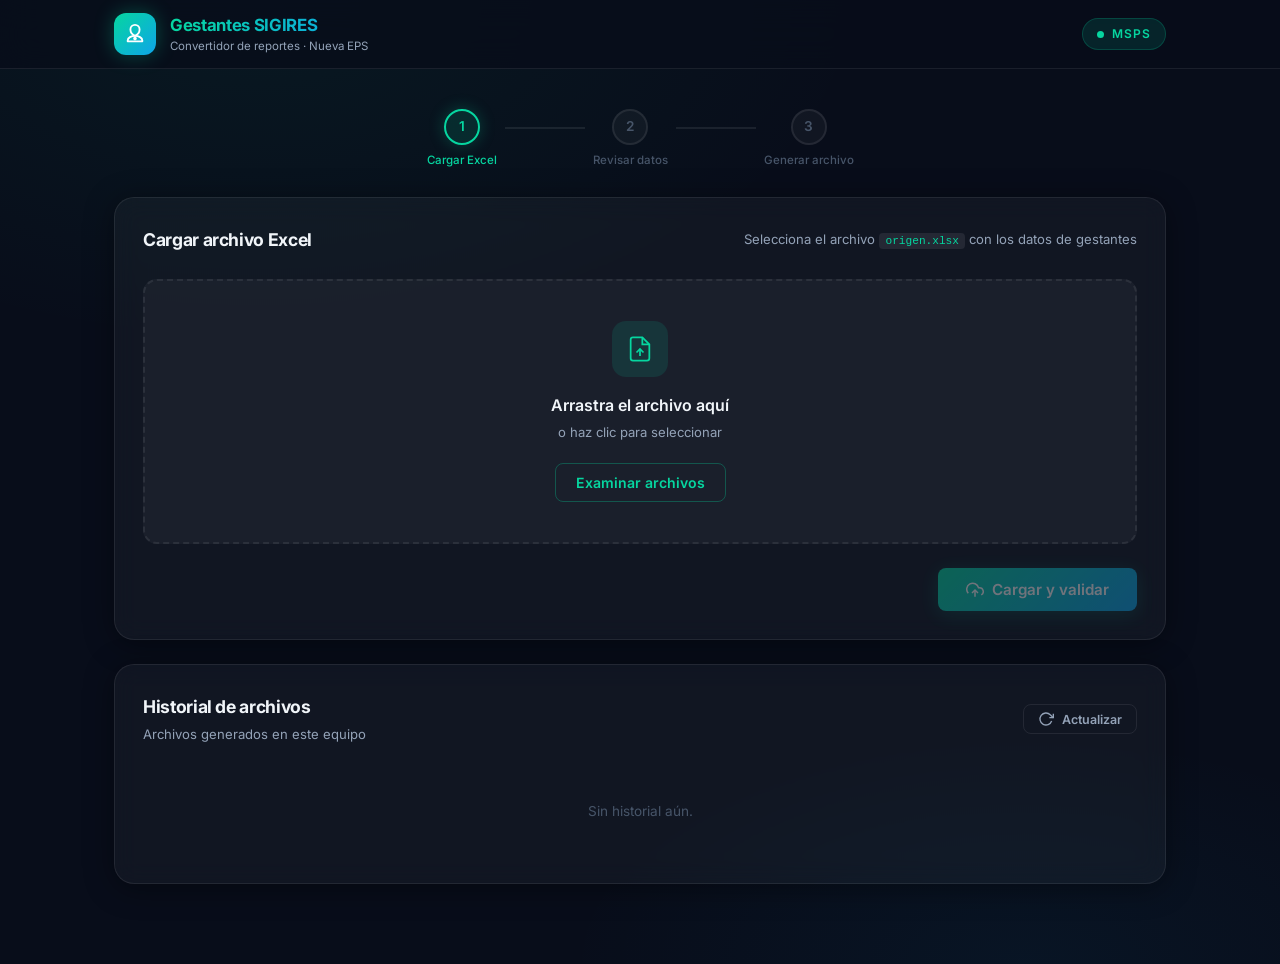
==== templates/index.html @ 6d040a8f "feat: initial commit for gestantes-web application" ====
<!DOCTYPE html>
<html lang="es">
<head>
  <meta charset="UTF-8" />
  <meta name="viewport" content="width=device-width, initial-scale=1.0" />
  <meta name="description" content="Convertidor de reportes de gestantes para el sistema SIGIRES del Ministerio de Salud - Nueva EPS" />
  <title>Gestantes SIGIRES | Nueva EPS</title>
  <link rel="preconnect" href="https://fonts.googleapis.com" />
  <link rel="preconnect" href="https://fonts.gstatic.com" crossorigin />
  <link href="https://fonts.googleapis.com/css2?family=Inter:wght@300;400;500;600;700;800&display=swap" rel="stylesheet" />
  <link rel="stylesheet" href="/static/css/style.css" />
</head>
<body>

  <!-- ═══════════════════════════ HEADER ═══════════════════════════ -->
  <header class="header">
    <div class="header-inner">
      <div class="logo">
        <div class="logo-icon">
          <svg viewBox="0 0 24 24" fill="none" stroke="currentColor" stroke-width="2" stroke-linecap="round" stroke-linejoin="round">
            <path d="M12 2a5 5 0 0 1 5 5c0 3-2 5.5-5 7-3-1.5-5-4-5-7a5 5 0 0 1 5-5z"/>
            <path d="M12 14c-4 0-8 2-8 5v1h16v-1c0-3-4-5-8-5z"/>
            <circle cx="12" cy="17" r="1" fill="currentColor"/>
          </svg>
        </div>
        <div class="logo-text">
          <h1>Gestantes SIGIRES</h1>
          <p>Convertidor de reportes · Nueva EPS</p>
        </div>
      </div>
      <div class="header-badge">
        <span class="badge-dot"></span>
        <span>MSPS</span>
      </div>
    </div>
  </header>

  <!-- ═══════════════════════════ MAIN ═══════════════════════════ -->
  <main class="main">

    <!-- ── PASOS ── -->
    <div class="steps-wrap" id="steps-wrap">
      <div class="step active" id="step-1">
        <div class="step-circle">1</div>
        <span class="step-label">Cargar Excel</span>
      </div>
      <div class="step-connector"></div>
      <div class="step" id="step-2">
        <div class="step-circle">2</div>
        <span class="step-label">Revisar datos</span>
      </div>
      <div class="step-connector"></div>
      <div class="step" id="step-3">
        <div class="step-circle">3</div>
        <span class="step-label">Generar archivo</span>
      </div>
    </div>

    <!-- ─────────────── SECCIÓN 1: SUBIR ─────────────── -->
    <section class="card" id="sec-upload">
      <div class="card-header">
        <h2 class="card-title">Cargar archivo Excel</h2>
        <p class="card-subtitle">Selecciona el archivo <code>origen.xlsx</code> con los datos de gestantes</p>
      </div>

      <div class="drop-zone" id="drop-zone" tabindex="0" role="button" aria-label="Zona de carga de archivo">
        <div class="drop-icon">
          <svg viewBox="0 0 24 24" fill="none" stroke="currentColor" stroke-width="1.5">
            <path d="M14 2H6a2 2 0 0 0-2 2v16a2 2 0 0 0 2 2h12a2 2 0 0 0 2-2V8z"/>
            <polyline points="14 2 14 8 20 8"/>
            <line x1="12" y1="18" x2="12" y2="12"/>
            <polyline points="9 15 12 12 15 15"/>
          </svg>
        </div>
        <p class="drop-title">Arrastra el archivo aquí</p>
        <p class="drop-sub">o haz clic para seleccionar</p>
        <button class="btn btn-outline" id="btn-browse" type="button">Examinar archivos</button>
        <input type="file" id="file-input" accept=".xlsx" hidden aria-label="Seleccionar archivo Excel" />
      </div>

      <div class="file-info-bar" id="file-info-bar" style="display:none">
        <div class="file-icon-sm">
          <svg viewBox="0 0 24 24" fill="none" stroke="currentColor" stroke-width="2">
            <rect x="3" y="3" width="18" height="18" rx="2"/>
            <path d="M8 10h8M8 14h5"/>
          </svg>
        </div>
        <div class="file-meta">
          <span id="fi-name" class="file-name-text"></span>
          <span id="fi-size" class="file-size-text"></span>
        </div>
        <button class="btn-icon-only" id="btn-clear" title="Quitar archivo" aria-label="Quitar archivo">✕</button>
      </div>

      <div class="card-actions">
        <button class="btn btn-primary btn-lg" id="btn-upload" disabled>
          <svg viewBox="0 0 24 24" fill="none" stroke="currentColor" stroke-width="2" width="18" height="18">
            <polyline points="16 16 12 12 8 16"/>
            <line x1="12" y1="12" x2="12" y2="21"/>
            <path d="M20.39 18.39A5 5 0 0 0 18 9h-1.26A8 8 0 1 0 3 16.3"/>
          </svg>
          Cargar y validar
        </button>
      </div>
    </section>

    <!-- ─────────────── SECCIÓN 2: PREVIEW ─────────────── -->
    <section class="card" id="sec-preview" style="display:none">
      <div class="card-header">
        <div>
          <h2 class="card-title">Vista previa y validación</h2>
          <p class="card-subtitle">Revisa los datos antes de generar el archivo SIGIRES</p>
        </div>
        <div class="validation-summary-badge" id="val-badge"></div>
      </div>

      <!-- Stats rápidas -->
      <div class="stats-row" id="stats-row"></div>

      <!-- Panel de validación -->
      <div class="val-panel" id="val-panel"></div>

      <!-- Sheet status pills -->
      <div class="sheet-pills" id="sheet-pills"></div>

      <!-- Tabs -->
      <div class="tabs-bar" id="tabs-bar" role="tablist"></div>

      <!-- Tabla -->
      <div class="table-wrapper" id="table-wrapper">
        <p class="no-data">Selecciona una hoja para ver sus datos.</p>
      </div>

      <!-- Errores detallados (expandible) -->
      <details class="issues-details" id="issues-details" style="display:none">
        <summary class="issues-summary" id="issues-summary"></summary>
        <div class="issues-list" id="issues-list"></div>
      </details>

      <div class="card-actions" style="justify-content:space-between">
        <button class="btn btn-ghost" id="btn-back-upload">← Volver</button>
        <button class="btn btn-primary btn-lg" id="btn-generate">
          <svg viewBox="0 0 24 24" fill="none" stroke="currentColor" stroke-width="2" width="18" height="18">
            <polyline points="22 12 18 12 15 21 9 3 6 12 2 12"/>
          </svg>
          Generar archivo SIGIRES
        </button>
      </div>
    </section>

    <!-- ─────────────── SECCIÓN 3: DESCARGA ─────────────── -->
    <section class="card card-success" id="sec-download" style="display:none">
      <div class="success-header">
        <div class="success-icon">
          <svg viewBox="0 0 24 24" fill="none" stroke="currentColor" stroke-width="2.5">
            <polyline points="20 6 9 17 4 12"/>
          </svg>
        </div>
        <div>
          <h2 class="card-title">¡Archivo generado!</h2>
          <p class="card-subtitle">El archivo está listo para cargar en SIGIRES</p>
        </div>
      </div>

      <div class="result-box" id="result-box"></div>
      <div class="result-stats" id="result-stats"></div>

      <div class="card-actions" style="justify-content:space-between">
        <button class="btn btn-ghost" id="btn-new">Generar otro archivo</button>
        <a class="btn btn-success btn-lg" id="btn-download" href="#" download>
          <svg viewBox="0 0 24 24" fill="none" stroke="currentColor" stroke-width="2" width="18" height="18">
            <polyline points="8 17 12 21 16 17"/>
            <line x1="12" y1="12" x2="12" y2="21"/>
            <path d="M20.88 18.09A5 5 0 0 0 18 9h-1.26A8 8 0 1 0 3 16.36"/>
          </svg>
          Descargar .txt
        </a>
      </div>
    </section>

    <!-- ─────────────── HISTORIAL ─────────────── -->
    <section class="card" id="sec-history">
      <div class="card-header" style="justify-content:space-between;align-items:center">
        <div>
          <h2 class="card-title">Historial de archivos</h2>
          <p class="card-subtitle">Archivos generados en este equipo</p>
        </div>
        <button class="btn btn-ghost btn-sm" id="btn-refresh-history">
          <svg viewBox="0 0 24 24" fill="none" stroke="currentColor" stroke-width="2" width="16" height="16">
            <polyline points="23 4 23 10 17 10"/>
            <path d="M20.49 15a9 9 0 1 1-2.12-9.36L23 10"/>
          </svg>
          Actualizar
        </button>
      </div>
      <div id="history-body">
        <div class="empty-state">
          <p>Sin historial aún.</p>
        </div>
      </div>
    </section>

  </main>

  <!-- ═══════════════════ LOADING OVERLAY ═══════════════════ -->
  <div class="loading-overlay" id="loading-overlay" style="display:none" aria-live="assertive">
    <div class="spinner-wrap">
      <div class="spinner"></div>
      <p id="loading-text">Procesando…</p>
    </div>
  </div>

  <!-- ═══════════════════ TOASTS ═══════════════════ -->
  <div id="toast-container" aria-live="polite"></div>

  <script src="/static/js/app.js"></script>
</body>
</html>
---- static/css/style.css ----
/* ═══════════════════════════════════════════════════
   Gestantes SIGIRES — CSS Principal
   Tema oscuro premium + glassmorphism
═══════════════════════════════════════════════════ */

/* ── Variables ── */
:root {
  --bg:            #080d1a;
  --bg2:           #0d1424;
  --glass:         rgba(255,255,255,0.04);
  --glass-border:  rgba(255,255,255,0.08);
  --glass-hover:   rgba(255,255,255,0.07);

  --primary:       #06d6a0;
  --primary-dim:   rgba(6,214,160,0.12);
  --primary-dark:  #04a87d;
  --blue:          #0ea5e9;
  --blue-dim:      rgba(14,165,233,0.12);
  --purple:        #8b5cf6;

  --error:         #f43f5e;
  --error-dim:     rgba(244,63,94,0.12);
  --warning:       #f59e0b;
  --warning-dim:   rgba(245,158,11,0.12);
  --success:       #06d6a0;
  --success-dim:   rgba(6,214,160,0.12);

  --text:          #f1f5f9;
  --text-sub:      #94a3b8;
  --text-muted:    #475569;

  --radius:        14px;
  --radius-sm:     8px;
  --radius-lg:     20px;
  --shadow:        0 4px 30px rgba(0,0,0,0.4);
  --shadow-lg:     0 8px 60px rgba(0,0,0,0.6);

  --transition:    0.22s cubic-bezier(.4,0,.2,1);
}

/* ── Reset & Base ── */
*, *::before, *::after { box-sizing: border-box; margin: 0; padding: 0; }

html { scroll-behavior: smooth; }

body {
  font-family: 'Inter', system-ui, sans-serif;
  font-size: 15px;
  line-height: 1.6;
  color: var(--text);
  background: var(--bg);
  background-image:
    radial-gradient(ellipse 80% 60% at 20% 0%, rgba(6,214,160,0.06) 0%, transparent 60%),
    radial-gradient(ellipse 60% 40% at 80% 100%, rgba(14,165,233,0.05) 0%, transparent 60%);
  min-height: 100vh;
}

code {
  font-family: 'Courier New', monospace;
  background: rgba(255,255,255,0.08);
  padding: 2px 6px;
  border-radius: 4px;
  font-size: 0.85em;
  color: var(--primary);
}

/* ── Scrollbar ── */
::-webkit-scrollbar { width: 6px; height: 6px; }
::-webkit-scrollbar-track { background: transparent; }
::-webkit-scrollbar-thumb { background: rgba(255,255,255,0.12); border-radius: 99px; }

/* ═══════════ HEADER ═══════════ */
.header {
  position: sticky;
  top: 0;
  z-index: 100;
  background: rgba(8,13,26,0.85);
  backdrop-filter: blur(16px);
  border-bottom: 1px solid var(--glass-border);
}

.header-inner {
  max-width: 1100px;
  margin: 0 auto;
  padding: 0 24px;
  height: 68px;
  display: flex;
  align-items: center;
  justify-content: space-between;
}

.logo { display: flex; align-items: center; gap: 14px; }

.logo-icon {
  width: 42px; height: 42px;
  background: linear-gradient(135deg, var(--primary), var(--blue));
  border-radius: 12px;
  display: flex; align-items: center; justify-content: center;
  box-shadow: 0 0 20px rgba(6,214,160,0.3);
}
.logo-icon svg { width: 22px; height: 22px; color: #fff; }

.logo-text h1 {
  font-size: 1.05rem;
  font-weight: 700;
  letter-spacing: -0.02em;
  background: linear-gradient(90deg, var(--primary), var(--blue));
  -webkit-background-clip: text;
  -webkit-text-fill-color: transparent;
  background-clip: text;
}
.logo-text p { font-size: 0.72rem; color: var(--text-sub); margin-top: -2px; }

.header-badge {
  display: flex; align-items: center; gap: 8px;
  background: var(--primary-dim);
  border: 1px solid rgba(6,214,160,0.2);
  border-radius: 99px;
  padding: 5px 14px;
  font-size: 0.75rem;
  font-weight: 600;
  color: var(--primary);
  letter-spacing: 0.08em;
}
.badge-dot {
  width: 7px; height: 7px;
  border-radius: 50%;
  background: var(--primary);
  animation: pulse-dot 2s infinite;
}
@keyframes pulse-dot {
  0%,100% { opacity:1; }
  50%      { opacity:0.3; }
}

/* ═══════════ MAIN ═══════════ */
.main {
  max-width: 1100px;
  margin: 0 auto;
  padding: 32px 24px 80px;
  display: flex;
  flex-direction: column;
  gap: 24px;
}

/* ═══════════ STEPS ═══════════ */
.steps-wrap {
  display: flex;
  align-items: center;
  justify-content: center;
  gap: 0;
  padding: 8px 0 4px;
}

.step {
  display: flex;
  flex-direction: column;
  align-items: center;
  gap: 6px;
  cursor: default;
}

.step-circle {
  width: 36px; height: 36px;
  border-radius: 50%;
  border: 2px solid var(--glass-border);
  background: var(--glass);
  display: flex; align-items: center; justify-content: center;
  font-size: 0.85rem;
  font-weight: 600;
  color: var(--text-muted);
  transition: var(--transition);
}

.step-label {
  font-size: 0.72rem;
  color: var(--text-muted);
  font-weight: 500;
  transition: var(--transition);
  white-space: nowrap;
}

.step-connector {
  flex: 1;
  max-width: 80px;
  height: 2px;
  background: var(--glass-border);
  margin: 0 8px;
  margin-bottom: 22px;
  transition: var(--transition);
}

.step.active .step-circle {
  border-color: var(--primary);
  background: var(--primary-dim);
  color: var(--primary);
  box-shadow: 0 0 16px rgba(6,214,160,0.25);
}
.step.active .step-label { color: var(--primary); }

.step.done .step-circle {
  border-color: var(--primary);
  background: var(--primary);
  color: #fff;
}
.step.done .step-label { color: var(--text-sub); }

/* ═══════════ CARD ═══════════ */
.card {
  background: var(--glass);
  border: 1px solid var(--glass-border);
  border-radius: var(--radius-lg);
  padding: 28px;
  backdrop-filter: blur(12px);
  box-shadow: var(--shadow);
  animation: fadeUp 0.35s ease both;
}

.card-success {
  border-color: rgba(6,214,160,0.25);
  background: rgba(6,214,160,0.04);
}

@keyframes fadeUp {
  from { opacity:0; transform:translateY(18px); }
  to   { opacity:1; transform:translateY(0); }
}

.card-header {
  display: flex;
  align-items: flex-start;
  justify-content: space-between;
  gap: 16px;
  margin-bottom: 24px;
  flex-wrap: wrap;
}

.card-title {
  font-size: 1.1rem;
  font-weight: 700;
  letter-spacing: -0.02em;
  color: var(--text);
}
.card-subtitle {
  font-size: 0.82rem;
  color: var(--text-sub);
  margin-top: 3px;
}

.card-actions {
  display: flex;
  justify-content: flex-end;
  gap: 12px;
  margin-top: 24px;
  flex-wrap: wrap;
}

/* ═══════════ BUTTONS ═══════════ */
.btn {
  display: inline-flex;
  align-items: center;
  gap: 8px;
  padding: 10px 20px;
  border-radius: var(--radius-sm);
  font-family: inherit;
  font-size: 0.88rem;
  font-weight: 600;
  cursor: pointer;
  border: none;
  transition: var(--transition);
  text-decoration: none;
  white-space: nowrap;
}
.btn:disabled { opacity: 0.4; cursor: not-allowed; pointer-events: none; }

.btn-primary {
  background: linear-gradient(135deg, var(--primary), var(--blue));
  color: #fff;
  box-shadow: 0 4px 20px rgba(6,214,160,0.25);
}
.btn-primary:hover {
  transform: translateY(-1px);
  box-shadow: 0 6px 28px rgba(6,214,160,0.4);
}

.btn-success {
  background: linear-gradient(135deg, var(--primary), #04c87a);
  color: #fff;
  box-shadow: 0 4px 20px rgba(6,214,160,0.25);
}
.btn-success:hover { transform: translateY(-1px); box-shadow: 0 6px 28px rgba(6,214,160,0.4); }

.btn-ghost {
  background: transparent;
  color: var(--text-sub);
  border: 1px solid var(--glass-border);
}
.btn-ghost:hover { background: var(--glass-hover); color: var(--text); }

.btn-outline {
  background: transparent;
  color: var(--primary);
  border: 1px solid rgba(6,214,160,0.3);
}
.btn-outline:hover { background: var(--primary-dim); }

.btn-danger {
  background: var(--error-dim);
  color: var(--error);
  border: 1px solid rgba(244,63,94,0.2);
  font-size: 0.78rem;
  padding: 5px 10px;
}
.btn-danger:hover { background: rgba(244,63,94,0.2); }

.btn-sm { font-size: 0.78rem; padding: 6px 14px; }
.btn-lg { padding: 12px 28px; font-size: 0.95rem; }

.btn-icon-only {
  background: transparent;
  border: none;
  color: var(--text-muted);
  cursor: pointer;
  font-size: 0.9rem;
  padding: 6px 8px;
  border-radius: 6px;
  transition: var(--transition);
  line-height: 1;
}
.btn-icon-only:hover { background: var(--error-dim); color: var(--error); }

/* ═══════════ DROP ZONE ═══════════ */
.drop-zone {
  border: 2px dashed var(--glass-border);
  border-radius: var(--radius);
  padding: 40px 24px;
  text-align: center;
  cursor: pointer;
  transition: var(--transition);
  background: var(--glass);
  margin-bottom: 16px;
  outline: none;
}
.drop-zone:hover,
.drop-zone:focus,
.drop-zone.drag-over {
  border-color: var(--primary);
  background: var(--primary-dim);
  transform: scale(1.005);
}
.drop-zone.drag-over { box-shadow: 0 0 30px rgba(6,214,160,0.2); }

.drop-icon {
  width: 56px; height: 56px;
  margin: 0 auto 16px;
  background: var(--primary-dim);
  border-radius: 14px;
  display: flex; align-items: center; justify-content: center;
}
.drop-icon svg { width: 28px; height: 28px; color: var(--primary); }

.drop-title { font-weight: 600; font-size: 1rem; margin-bottom: 4px; }
.drop-sub { font-size: 0.82rem; color: var(--text-sub); margin-bottom: 20px; }

/* ── File info bar ── */
.file-info-bar {
  display: flex;
  align-items: center;
  gap: 12px;
  background: var(--primary-dim);
  border: 1px solid rgba(6,214,160,0.2);
  border-radius: var(--radius-sm);
  padding: 12px 16px;
  margin-bottom: 16px;
  animation: fadeUp 0.25s ease;
}

.file-icon-sm {
  width: 36px; height: 36px;
  flex-shrink: 0;
  background: rgba(6,214,160,0.15);
  border-radius: 8px;
  display: flex; align-items: center; justify-content: center;
}
.file-icon-sm svg { width: 18px; height: 18px; color: var(--primary); }

.file-meta { flex: 1; min-width: 0; }
.file-name-text { display: block; font-weight: 600; font-size: 0.88rem; white-space: nowrap; overflow: hidden; text-overflow: ellipsis; }
.file-size-text { display: block; font-size: 0.75rem; color: var(--text-sub); }

/* ═══════════ STATS ROW ═══════════ */
.stats-row {
  display: grid;
  grid-template-columns: repeat(auto-fit, minmax(120px, 1fr));
  gap: 12px;
  margin-bottom: 20px;
}

.stat-card {
  background: var(--glass);
  border: 1px solid var(--glass-border);
  border-radius: var(--radius-sm);
  padding: 14px 16px;
  text-align: center;
}
.stat-value { font-size: 1.6rem; font-weight: 800; line-height: 1; margin-bottom: 4px; }
.stat-label { font-size: 0.72rem; color: var(--text-sub); font-weight: 500; text-transform: uppercase; letter-spacing: 0.05em; }
.stat-card.primary .stat-value { color: var(--primary); }
.stat-card.blue    .stat-value { color: var(--blue); }
.stat-card.purple  .stat-value { color: var(--purple); }
.stat-card.warn    .stat-value { color: var(--warning); }

/* ═══════════ VALIDATION BADGE ═══════════ */
.validation-summary-badge {
  display: flex;
  align-items: center;
  gap: 8px;
  padding: 8px 16px;
  border-radius: 99px;
  font-size: 0.82rem;
  font-weight: 600;
  white-space: nowrap;
}
.vsb-ok      { background: var(--success-dim); color: var(--success); border: 1px solid rgba(6,214,160,0.2); }
.vsb-error   { background: var(--error-dim);   color: var(--error);   border: 1px solid rgba(244,63,94,0.2); }
.vsb-warning { background: var(--warning-dim); color: var(--warning); border: 1px solid rgba(245,158,11,0.2); }

/* ═══════════ VALIDATION PANEL ═══════════ */
.val-panel {
  background: var(--glass);
  border: 1px solid var(--glass-border);
  border-radius: var(--radius-sm);
  padding: 14px 18px;
  margin-bottom: 16px;
  font-size: 0.82rem;
  color: var(--text-sub);
}

/* ═══════════ SHEET PILLS ═══════════ */
.sheet-pills {
  display: flex;
  flex-wrap: wrap;
  gap: 8px;
  margin-bottom: 16px;
}
.sheet-pill {
  display: flex; align-items: center; gap: 6px;
  padding: 5px 12px;
  border-radius: 99px;
  font-size: 0.75rem;
  font-weight: 600;
  background: var(--glass);
  border: 1px solid var(--glass-border);
  color: var(--text-sub);
}
.sheet-pill.ok      { border-color: rgba(6,214,160,0.25); color: var(--primary); background: var(--success-dim); }
.sheet-pill.warning { border-color: rgba(245,158,11,0.25); color: var(--warning); background: var(--warning-dim); }
.sheet-pill.error   { border-color: rgba(244,63,94,0.25); color: var(--error); background: var(--error-dim); }
.sheet-pill.missing { opacity:0.5; }

.pill-dot { width: 7px; height: 7px; border-radius: 50%; flex-shrink:0; }
.pill-dot.ok      { background: var(--primary); }
.pill-dot.warning { background: var(--warning); }
.pill-dot.error   { background: var(--error); }
.pill-dot.missing { background: var(--text-muted); }

/* ═══════════ TABS ═══════════ */
.tabs-bar {
  display: flex;
  gap: 4px;
  border-bottom: 1px solid var(--glass-border);
  margin-bottom: 16px;
  overflow-x: auto;
  padding-bottom: 1px;
}
.tab-btn {
  padding: 8px 16px;
  border: none;
  background: transparent;
  color: var(--text-muted);
  font-family: inherit;
  font-size: 0.82rem;
  font-weight: 500;
  cursor: pointer;
  border-bottom: 2px solid transparent;
  transition: var(--transition);
  white-space: nowrap;
  flex-shrink: 0;
  border-radius: 6px 6px 0 0;
}
.tab-btn:hover { color: var(--text); background: var(--glass); }
.tab-btn.active { color: var(--primary); border-bottom-color: var(--primary); }
.tab-btn.tab-error   { color: var(--error); }
.tab-btn.tab-warning { color: var(--warning); }

/* ═══════════ TABLE ═══════════ */
.table-wrapper {
  overflow-x: auto;
  border-radius: var(--radius-sm);
  border: 1px solid var(--glass-border);
  max-height: 380px;
  overflow-y: auto;
  margin-bottom: 16px;
}

.preview-table {
  width: 100%;
  border-collapse: collapse;
  font-size: 0.8rem;
}
.preview-table th {
  position: sticky;
  top: 0;
  background: rgba(13,20,36,0.95);
  backdrop-filter: blur(6px);
  color: var(--primary);
  font-weight: 600;
  font-size: 0.72rem;
  text-transform: uppercase;
  letter-spacing: 0.04em;
  padding: 10px 12px;
  text-align: left;
  border-bottom: 1px solid var(--glass-border);
  white-space: nowrap;
}
.preview-table td {
  padding: 8px 12px;
  border-bottom: 1px solid rgba(255,255,255,0.04);
  color: var(--text-sub);
  white-space: nowrap;
  max-width: 200px;
  overflow: hidden;
  text-overflow: ellipsis;
}
.preview-table tr:hover td { background: var(--glass-hover); color: var(--text); }
.preview-table tr:last-child td { border-bottom: none; }

.cell-null { color: var(--text-muted); font-style: italic; font-size: 0.72rem; }

.no-data {
  padding: 32px;
  text-align: center;
  color: var(--text-muted);
  font-size: 0.85rem;
}

/* ═══════════ ISSUES DETAILS ═══════════ */
.issues-details {
  background: var(--glass);
  border: 1px solid var(--glass-border);
  border-radius: var(--radius-sm);
  overflow: hidden;
  margin-bottom: 16px;
}
.issues-summary {
  padding: 12px 18px;
  font-size: 0.85rem;
  font-weight: 600;
  cursor: pointer;
  list-style: none;
  display: flex;
  align-items: center;
  gap: 8px;
  user-select: none;
}
.issues-summary::-webkit-details-marker { display: none; }
.issues-summary:hover { background: var(--glass-hover); }

.issues-list { padding: 8px 12px 12px; display: flex; flex-direction: column; gap: 6px; }

.issue-item {
  display: flex;
  align-items: flex-start;
  gap: 10px;
  padding: 8px 12px;
  border-radius: 6px;
  font-size: 0.8rem;
}
.issue-item.error   { background: var(--error-dim);   border-left: 3px solid var(--error); }
.issue-item.warning { background: var(--warning-dim); border-left: 3px solid var(--warning); }

.issue-icon { font-size: 0.9rem; flex-shrink: 0; margin-top: 1px; }
.issue-body { flex: 1; }
.issue-loc  { font-size: 0.7rem; color: var(--text-muted); margin-top: 2px; }

/* ═══════════ SUCCESS SECTION ═══════════ */
.success-header {
  display: flex;
  align-items: center;
  gap: 18px;
  margin-bottom: 24px;
}
.success-icon {
  width: 52px; height: 52px; flex-shrink: 0;
  background: var(--success-dim);
  border: 2px solid rgba(6,214,160,0.3);
  border-radius: 50%;
  display: flex; align-items: center; justify-content: center;
}
.success-icon svg { width: 24px; height: 24px; color: var(--primary); }

.result-box {
  background: var(--glass);
  border: 1px solid rgba(6,214,160,0.2);
  border-radius: var(--radius-sm);
  padding: 16px 20px;
  font-family: 'Courier New', monospace;
  font-size: 0.85rem;
  color: var(--primary);
  word-break: break-all;
  margin-bottom: 16px;
}

.result-stats {
  display: flex;
  gap: 20px;
  flex-wrap: wrap;
  margin-bottom: 8px;
  font-size: 0.82rem;
  color: var(--text-sub);
}
.result-stat { display: flex; align-items: center; gap: 6px; }
.result-stat strong { color: var(--text); }

/* ═══════════ HISTORY ═══════════ */
.history-table { width: 100%; border-collapse: collapse; font-size: 0.82rem; }
.history-table th {
  text-align: left;
  padding: 10px 14px;
  color: var(--text-sub);
  font-weight: 600;
  font-size: 0.72rem;
  text-transform: uppercase;
  letter-spacing: 0.04em;
  border-bottom: 1px solid var(--glass-border);
}
.history-table td {
  padding: 12px 14px;
  border-bottom: 1px solid rgba(255,255,255,0.04);
  vertical-align: middle;
}
.history-table tr:last-child td { border-bottom: none; }
.history-table tr:hover td { background: var(--glass-hover); }

.history-filename {
  font-family: 'Courier New', monospace;
  font-size: 0.78rem;
  color: var(--primary);
  word-break: break-all;
}
.history-date { color: var(--text-sub); font-size: 0.78rem; }
.history-badge {
  display: inline-flex;
  align-items: center;
  gap: 4px;
  padding: 3px 8px;
  border-radius: 99px;
  font-size: 0.72rem;
  font-weight: 600;
}
.hb-ok      { background: var(--success-dim); color: var(--success); }
.hb-missing { background: var(--error-dim);   color: var(--error); }

.empty-state {
  text-align: center;
  padding: 32px;
  color: var(--text-muted);
  font-size: 0.85rem;
}

/* ═══════════ LOADING OVERLAY ═══════════ */
.loading-overlay {
  position: fixed;
  inset: 0;
  background: rgba(8,13,26,0.8);
  backdrop-filter: blur(6px);
  z-index: 999;
  display: flex;
  align-items: center;
  justify-content: center;
}
.spinner-wrap { text-align: center; }
.spinner {
  width: 48px; height: 48px;
  border: 3px solid var(--glass-border);
  border-top-color: var(--primary);
  border-radius: 50%;
  animation: spin 0.8s linear infinite;
  margin: 0 auto 16px;
}
@keyframes spin { to { transform: rotate(360deg); } }
.spinner-wrap p { color: var(--text-sub); font-size: 0.88rem; }

/* ═══════════ TOASTS ═══════════ */
#toast-container {
  position: fixed;
  bottom: 24px;
  right: 24px;
  z-index: 1000;
  display: flex;
  flex-direction: column;
  gap: 8px;
  pointer-events: none;
}
.toast {
  min-width: 280px;
  max-width: 380px;
  padding: 14px 18px;
  border-radius: var(--radius-sm);
  backdrop-filter: blur(12px);
  font-size: 0.85rem;
  font-weight: 500;
  display: flex;
  align-items: flex-start;
  gap: 10px;
  pointer-events: all;
  animation: slideIn 0.3s ease;
  border: 1px solid;
}
.toast-icon { font-size: 1rem; flex-shrink: 0; }
.toast.success { background: rgba(6,214,160,0.12); border-color: rgba(6,214,160,0.25); color: var(--primary); }
.toast.error   { background: rgba(244,63,94,0.12); border-color: rgba(244,63,94,0.25); color: var(--error); }
.toast.warning { background: rgba(245,158,11,0.12); border-color: rgba(245,158,11,0.25); color: var(--warning); }
.toast.info    { background: var(--blue-dim); border-color: rgba(14,165,233,0.25); color: var(--blue); }

@keyframes slideIn  { from { opacity:0; transform:translateX(30px); } to { opacity:1; transform:translateX(0); } }
@keyframes slideOut { from { opacity:1; transform:translateX(0); } to { opacity:0; transform:translateX(30px); } }
.toast.hide { animation: slideOut 0.3s ease forwards; }

/* ═══════════ RESPONSIVE ═══════════ */
@media (max-width: 600px) {
  .main { padding: 20px 14px 60px; gap: 18px; }
  .card { padding: 20px 18px; }
  .steps-wrap { display: none; }
  .stats-row { grid-template-columns: 1fr 1fr; }
  .card-header { flex-direction: column; }
  .history-table { display: block; overflow-x: auto; }
  .btn-lg { padding: 11px 20px; font-size: 0.88rem; }
}
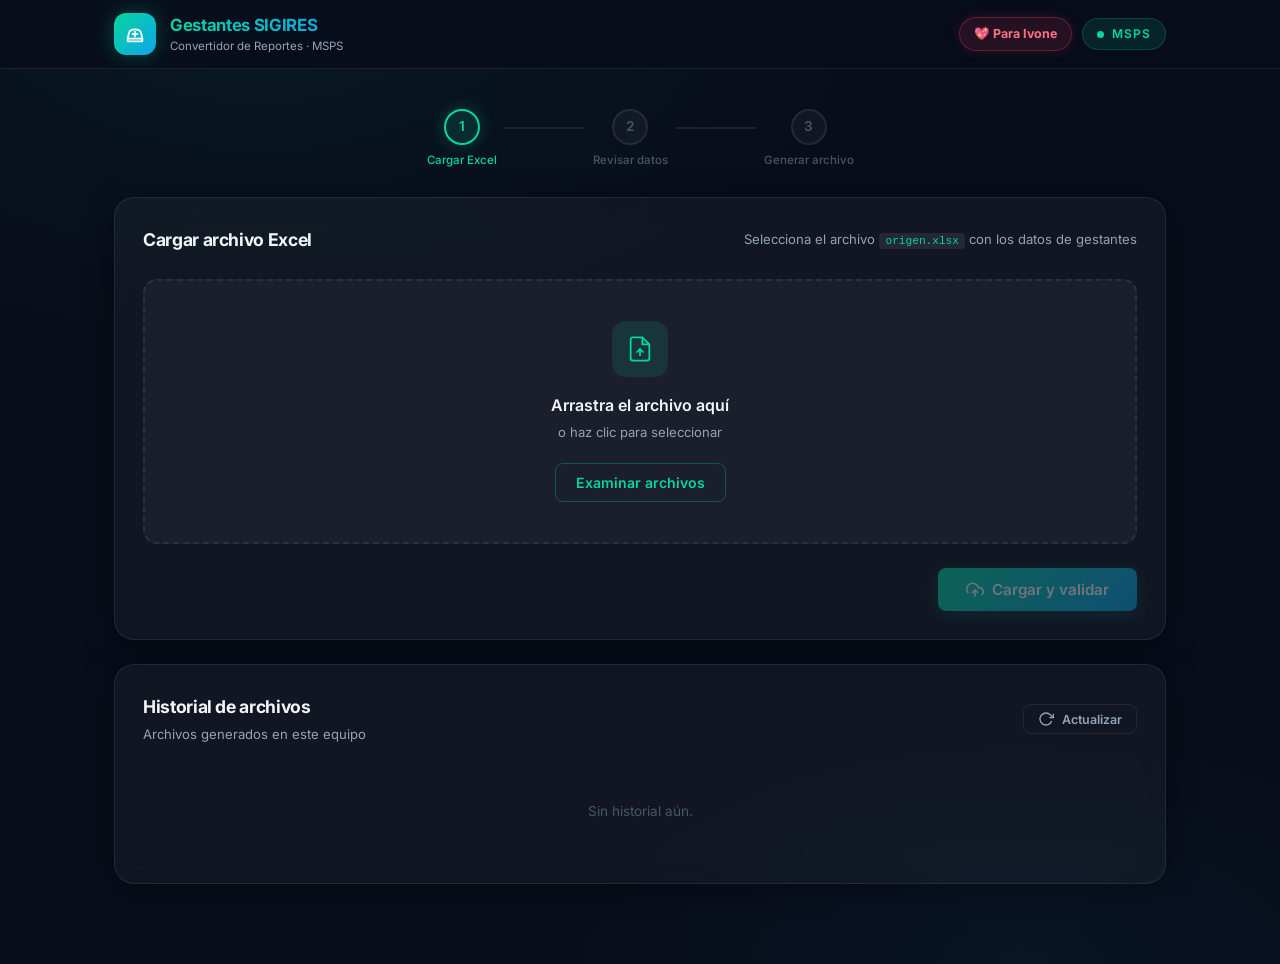
==== commit 90312270: "style: update logo to nurse icon, remove Nueva EPS and add Para Ivone dedication" ====
--- a/templates/index.html
+++ b/templates/index.html
@@ -16,21 +16,29 @@
   <header class="header">
     <div class="header-inner">
       <div class="logo">
-        <div class="logo-icon">
+        <div class="logo-icon" title="Enfermería - Gestantes SIGIRES">
+          <!-- Ícono de Enfermera -->
           <svg viewBox="0 0 24 24" fill="none" stroke="currentColor" stroke-width="2" stroke-linecap="round" stroke-linejoin="round">
-            <path d="M12 2a5 5 0 0 1 5 5c0 3-2 5.5-5 7-3-1.5-5-4-5-7a5 5 0 0 1 5-5z"/>
-            <path d="M12 14c-4 0-8 2-8 5v1h16v-1c0-3-4-5-8-5z"/>
-            <circle cx="12" cy="17" r="1" fill="currentColor"/>
+            <path d="M4 17h16l-1.5-6.5C18 8.5 15.5 7 12 7S6 8.5 5.5 10.5L4 17z"/>
+            <path d="M4 17v2a1 1 0 0 0 1 1h14a1 1 0 0 0 1-1v-2"/>
+            <line x1="12" y1="9.5" x2="12" y2="14.5"/>
+            <line x1="9.5" y1="12" x2="14.5" y2="12"/>
           </svg>
         </div>
         <div class="logo-text">
           <h1>Gestantes SIGIRES</h1>
-          <p>Convertidor de reportes · Nueva EPS</p>
-        </div>
-      </div>
-      <div class="header-badge">
-        <span class="badge-dot"></span>
-        <span>MSPS</span>
+          <p>Convertidor de Reportes · MSPS</p>
+        </div>
+      </div>
+
+      <div class="header-right-badges">
+        <div class="dedication-badge" title="Dedicado especialmente para Ivone">
+          <span>💖 Para Ivone</span>
+        </div>
+        <div class="header-badge">
+          <span class="badge-dot"></span>
+          <span>MSPS</span>
+        </div>
       </div>
     </div>
   </header>
--- a/static/css/style.css
+++ b/static/css/style.css
@@ -110,6 +110,26 @@
   background-clip: text;
 }
 .logo-text p { font-size: 0.72rem; color: var(--text-sub); margin-top: -2px; }
+
+.header-right-badges {
+  display: flex;
+  align-items: center;
+  gap: 10px;
+}
+
+.dedication-badge {
+  display: flex;
+  align-items: center;
+  gap: 6px;
+  background: rgba(244,63,94,0.12);
+  border: 1px solid rgba(244,63,94,0.3);
+  border-radius: 99px;
+  padding: 6px 14px;
+  font-size: 0.78rem;
+  font-weight: 700;
+  color: #fb7185;
+  box-shadow: 0 0 12px rgba(244,63,94,0.15);
+}
 
 .header-badge {
   display: flex; align-items: center; gap: 8px;
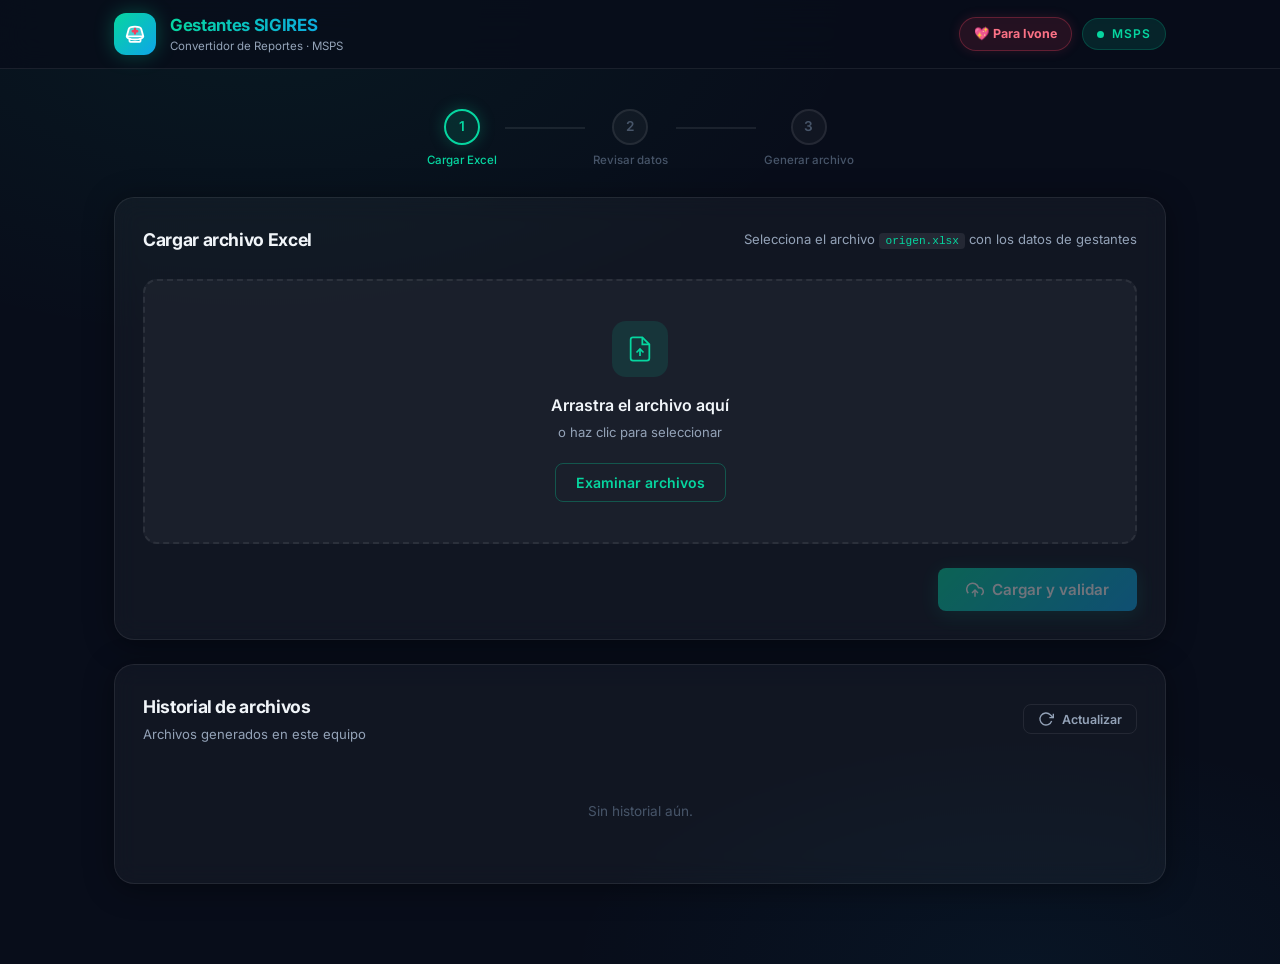
==== commit ba9eb11e: "fix: remove false positive warning for future period end date" ====
--- a/templates/index.html
+++ b/templates/index.html
@@ -17,12 +17,12 @@
     <div class="header-inner">
       <div class="logo">
         <div class="logo-icon" title="Enfermería - Gestantes SIGIRES">
-          <!-- Ícono de Enfermera -->
+          <!-- Ícono de Enfermera (Cofia con cruz médica) -->
           <svg viewBox="0 0 24 24" fill="none" stroke="currentColor" stroke-width="2" stroke-linecap="round" stroke-linejoin="round">
-            <path d="M4 17h16l-1.5-6.5C18 8.5 15.5 7 12 7S6 8.5 5.5 10.5L4 17z"/>
-            <path d="M4 17v2a1 1 0 0 0 1 1h14a1 1 0 0 0 1-1v-2"/>
-            <line x1="12" y1="9.5" x2="12" y2="14.5"/>
-            <line x1="9.5" y1="12" x2="14.5" y2="12"/>
+            <path d="M3 14.5L5.2 6.5C5.6 5 8 4 12 4C16 4 18.4 5 18.8 6.5L21 14.5H3Z" fill="rgba(255,255,255,0.25)"/>
+            <path d="M12 6.5V11.5M9.5 9H14.5" stroke="#f43f5e" stroke-width="2.5"/>
+            <path d="M3 14.5C3 16.5 7 18 12 18C17 18 21 16.5 21 14.5"/>
+            <path d="M6 18v1.5a1 1 0 0 0 1 1h10a1 1 0 0 0 1-1V18"/>
           </svg>
         </div>
         <div class="logo-text">
